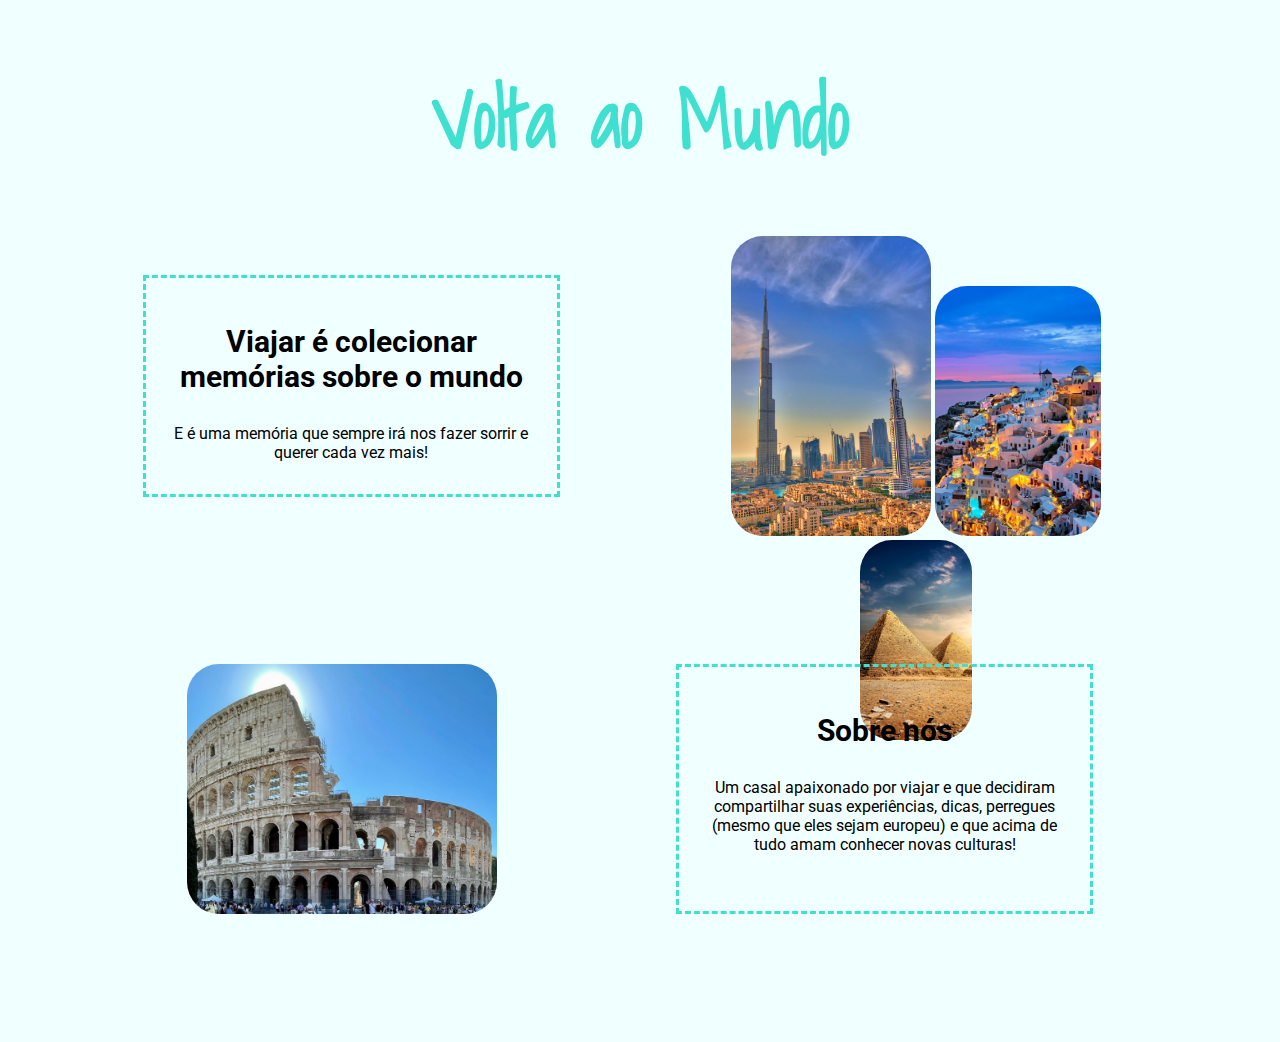
==== index.html @ 2bcfbd04 "Initial index.html" ====
<!DOCTYPE html>
<html lang="pt-br">
<head>
    <meta charset="UTF-8">
    <meta http-equiv="X-UA-Compatible" content="IE=edge">
    <meta name="viewport" content="width=device-width, initial-scale=1.0">
    <link rel="stylesheet" href="./assets/css/style.css">

    <link rel="preconnect" href="https://fonts.googleapis.com">
    <link rel="preconnect" href="https://fonts.gstatic.com" crossorigin>
    <link href="https://fonts.googleapis.com/css2?family=Roboto:wght@300;400;500;700&family=Shadows+Into+Light&display=swap" rel="stylesheet">
    
    <title>Volta ao Mundo</title>
</head>
<body>

    <header>
        <h1>Volta ao Mundo</h1>
    </header>

    <div class="around">
        
        <div class="around-texts">
            <p class="around-title">Viajar é colecionar memórias sobre o mundo</p>
            <p class="around-text">E é uma memória que sempre irá nos fazer sorrir e querer cada vez mais!</p>
        </div>

        <div class="around-images">
            <img src="./assets/img/dubai.png" alt="Imagem de Dubai" class="around-image image-1">
            <img src="./assets/img/grecia.jpeg" alt="Imagem de Santorini" class="around-image image-2">
            <img src="./assets/img/egito.jpeg" alt="Imagem do Egito" class="around-image image-3">
        </div>
    </div>

    <div class="about">
        <img src="./assets/img/roma.png" alt="Imagem do Coliseu em Roma" class="about-image">
        <div class="about-texts">
            <p class="about-title">Sobre nós</p>
            <p class="about-text">Um casal apaixonado por viajar e que decidiram compartilhar suas experiências, dicas, perregues (mesmo que eles sejam europeu) e que acima de tudo amam conhecer novas culturas!</p>
        </div>
    </div>


</body>
</html>
---- assets/css/style.css ----
body{
    background-color: azure;
    font-family: 'Roboto', sans-serif;
    text-align: center;
}

header{
    font-family: 'Shadows Into Light', cursive;
    font-size: 40px;
    color: turquoise;
    
}

.around{
    display: flex;
    justify-content: space-evenly;
    height: 300px;
    
}

.around-texts{
    align-self: center;
    padding: 1rem;
    border: 3px dashed turquoise;
    width: 30%;
}

.around-title, .about-title{
    font-size: 30px;
    font-weight: 700;
}

.around-images{
    width: 35%;
}

.around-image{
    border-radius: 2rem;
    align-self: flex-end;
}

.image-1{
    height: 300px
}

.image-2{
    height: 250px;
}

.image-3{
    height: 200px;
}

.about{
    display: flex;
    justify-content: space-evenly;
    height: 250px;
    margin: 8rem 0;
}

.about-image{
    border-radius: 2rem;
}

.about-texts{
    width: 30%;
    padding: 1rem;
    border: 3px dashed turquoise;
}
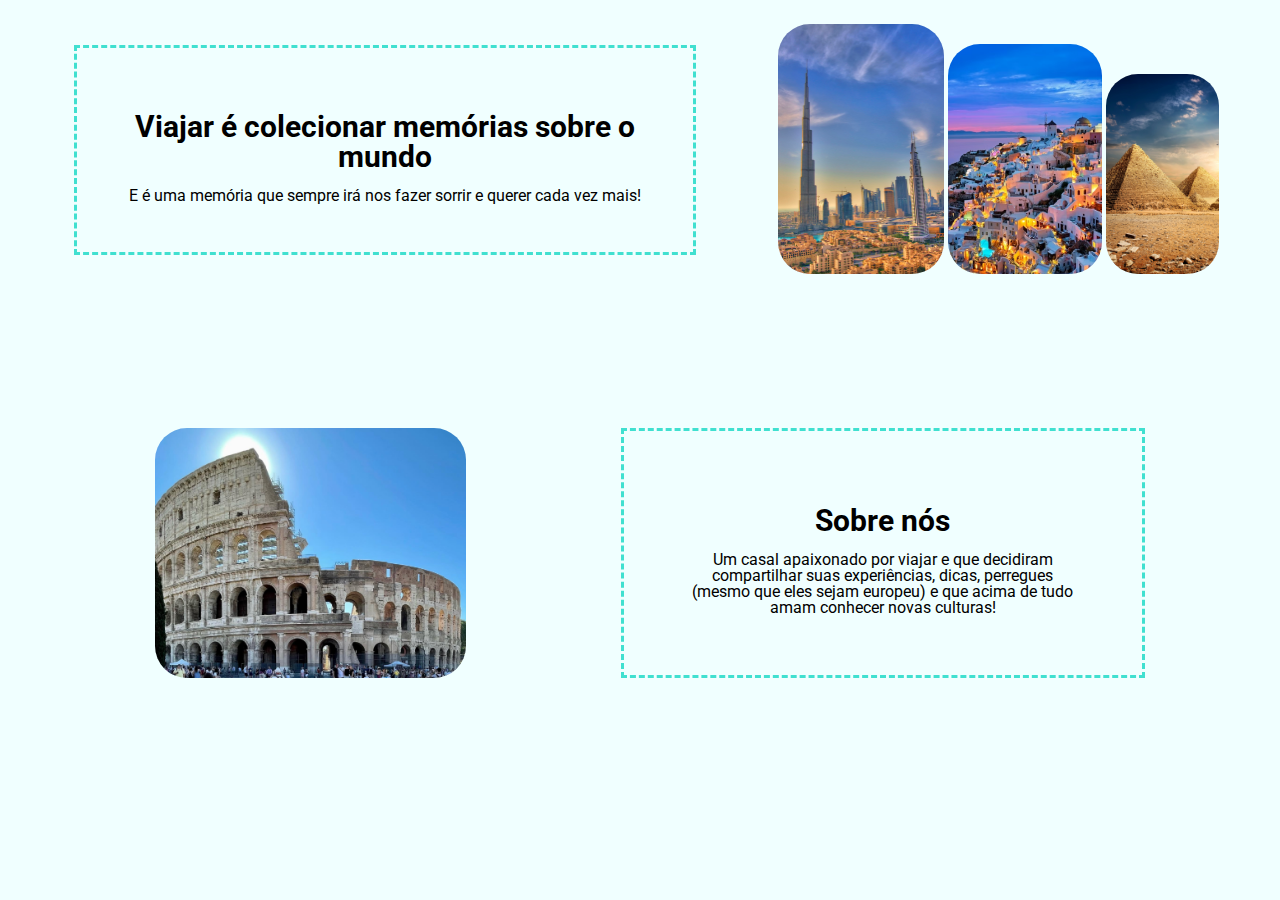
==== commit 5bab144e: "Creation of itineraries and contact" ====
--- a/index.html
+++ b/index.html
@@ -4,42 +4,44 @@
     <meta charset="UTF-8">
     <meta http-equiv="X-UA-Compatible" content="IE=edge">
     <meta name="viewport" content="width=device-width, initial-scale=1.0">
-    <link rel="stylesheet" href="./assets/css/style.css">
 
     <link rel="preconnect" href="https://fonts.googleapis.com">
     <link rel="preconnect" href="https://fonts.gstatic.com" crossorigin>
     <link href="https://fonts.googleapis.com/css2?family=Roboto:wght@300;400;500;700&family=Shadows+Into+Light&display=swap" rel="stylesheet">
+
+    <link rel="stylesheet" href="./assets/css/reset.css">
+    <link rel="stylesheet" href="./assets/css/style.css">
     
     <title>Volta ao Mundo</title>
 </head>
 <body>
+    <div class="content">
+        <header>
 
-    <header>
-        <h1>Volta ao Mundo</h1>
-    </header>
+        </header>
 
-    <div class="around">
-        
-        <div class="around-texts">
-            <p class="around-title">Viajar é colecionar memórias sobre o mundo</p>
-            <p class="around-text">E é uma memória que sempre irá nos fazer sorrir e querer cada vez mais!</p>
+        <div class="around">
+            
+            <div class="around-texts">
+                <p class="around-title">Viajar é colecionar memórias sobre o mundo</p>
+                <p class="around-text">E é uma memória que sempre irá nos fazer sorrir e querer cada vez mais!</p>
+            </div>
+
+            <div class="around-images">
+                <img src="./assets/img/dubai.png" alt="Imagem de Dubai" class="around-image image-1">
+                <img src="./assets/img/grecia.jpeg" alt="Imagem de Santorini" class="around-image image-2">
+                <img src="./assets/img/egito.jpeg" alt="Imagem do Egito" class="around-image image-3">
+            </div>
         </div>
 
-        <div class="around-images">
-            <img src="./assets/img/dubai.png" alt="Imagem de Dubai" class="around-image image-1">
-            <img src="./assets/img/grecia.jpeg" alt="Imagem de Santorini" class="around-image image-2">
-            <img src="./assets/img/egito.jpeg" alt="Imagem do Egito" class="around-image image-3">
+        <div class="about">
+            <img src="./assets/img/roma.png" alt="Imagem do Coliseu em Roma" class="about-image">
+            <div class="about-texts">
+                <p class="about-title">Sobre nós</p>
+                <p class="about-text">Um casal apaixonado por viajar e que decidiram compartilhar suas experiências, dicas, perregues (mesmo que eles sejam europeu) e que acima de tudo amam conhecer novas culturas!</p>
+            </div>
         </div>
     </div>
 
-    <div class="about">
-        <img src="./assets/img/roma.png" alt="Imagem do Coliseu em Roma" class="about-image">
-        <div class="about-texts">
-            <p class="about-title">Sobre nós</p>
-            <p class="about-text">Um casal apaixonado por viajar e que decidiram compartilhar suas experiências, dicas, perregues (mesmo que eles sejam europeu) e que acima de tudo amam conhecer novas culturas!</p>
-        </div>
-    </div>
-
-
 </body>
 </html>--- a/assets/css/style.css
+++ b/assets/css/style.css
@@ -5,15 +5,15 @@
     text-align: center;
 }
 
-header{
-    font-family: 'Shadows Into Light', cursive;
-    font-size: 40px;
-    color: turquoise;
-    
+.content{
+    /* position: relative; */
+    width: 1300px;
+    margin: 0 auto;
 }
 
 .around{
     display: flex;
+    align-items: center;
     justify-content: space-evenly;
     height: 300px;
     
@@ -21,14 +21,15 @@
 
 .around-texts{
     align-self: center;
-    padding: 1rem;
+    padding: 3rem;
     border: 3px dashed turquoise;
-    width: 30%;
+    width: 40%;
 }
 
 .around-title, .about-title{
     font-size: 30px;
     font-weight: 700;
+    margin: 1rem 0;
 }
 
 .around-images{
@@ -37,15 +38,14 @@
 
 .around-image{
     border-radius: 2rem;
-    align-self: flex-end;
 }
 
 .image-1{
-    height: 300px
+    height: 250px
 }
 
 .image-2{
-    height: 250px;
+    height: 230px;
 }
 
 .image-3{
@@ -65,6 +65,10 @@
 
 .about-texts{
     width: 30%;
-    padding: 1rem;
+    padding: 1rem 4rem;
     border: 3px dashed turquoise;
+
+    display: flex;
+    flex-direction: column;
+    justify-content: center;
 }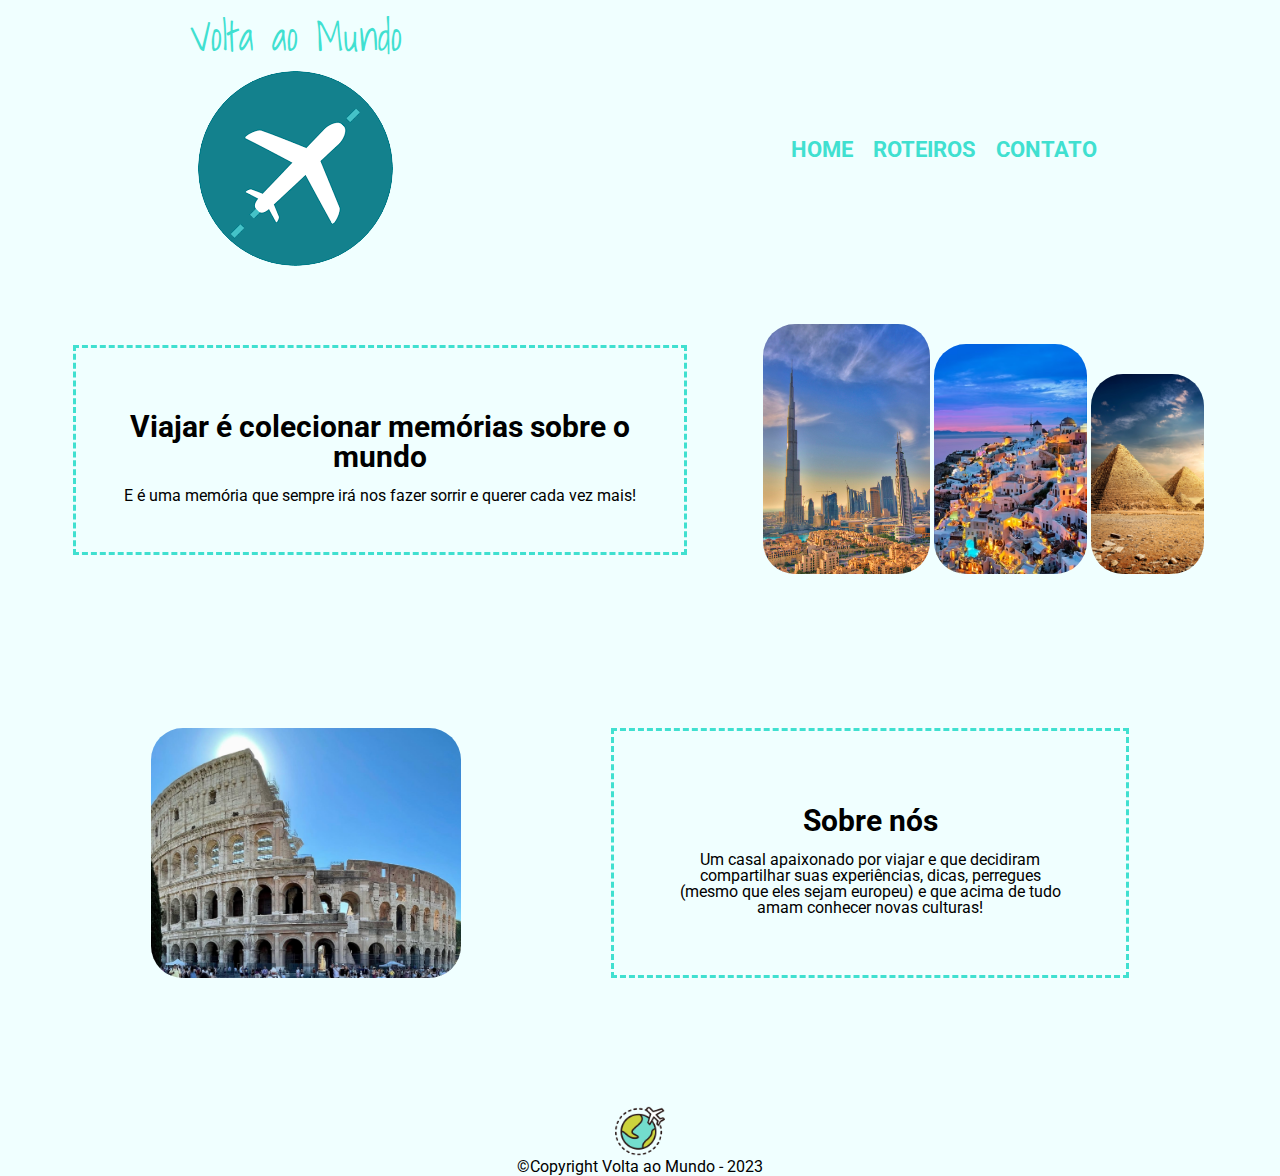
==== commit b11c22e8: "project semantics" ====
--- a/index.html
+++ b/index.html
@@ -10,16 +10,27 @@
     <link href="https://fonts.googleapis.com/css2?family=Roboto:wght@300;400;500;700&family=Shadows+Into+Light&display=swap" rel="stylesheet">
 
     <link rel="stylesheet" href="./assets/css/reset.css">
-    <link rel="stylesheet" href="./assets/css/style.css">
+    <link rel="stylesheet" href="./assets/css/index.css">
     
     <title>Volta ao Mundo</title>
 </head>
 <body>
-    <div class="content">
-        <header>
+    <header>   
+        <div class="header-content">
+            <div header-logo>
+                    <h1 class="header-title">Volta ao Mundo</h1>
+                    <img src="./assets/img/header.png" alt="Imagem de avião" class="header-image">
+            </div>
+    
+            <ul class="header-menu">
+                    <li class="header-item"><a href="./index.html" class="header-link">Home</a></li>
+                    <li class="header-item"><a href="./roteiros.html" class="header-link">Roteiros</a></li>
+                    <li class="header-item"><a href="./contato.html" class="header-link">Contato</a></li>
+            </ul>
+        </div>
+    </header>
 
-        </header>
-
+    <main>
         <div class="around">
             
             <div class="around-texts">
@@ -41,7 +52,13 @@
                 <p class="about-text">Um casal apaixonado por viajar e que decidiram compartilhar suas experiências, dicas, perregues (mesmo que eles sejam europeu) e que acima de tudo amam conhecer novas culturas!</p>
             </div>
         </div>
-    </div>
+
+    </main>
+
+    <footer class="footer">
+        <img src="./assets/img/rodape.png" alt="ícone de avião" class="footer-image">
+        <p class="footer-text">&copy;Copyright Volta ao Mundo - 2023</p>
+    </footer>
 
 </body>
 </html>--- a/assets/css/index.css
+++ b/assets/css/index.css
@@ -0,0 +1,109 @@
+body{
+    background-color: azure;
+    font-family: 'Roboto', sans-serif;
+    text-align: center;
+}
+
+/* header */
+
+.header-content{
+    display: flex;
+    justify-content: space-around;
+    align-items: center;
+
+    height: 300px;
+}
+
+.header-title{
+    font-family: 'Shadows Into Light', cursive;
+    font-size: 40px;
+    color: turquoise;
+}
+
+.header-item{
+    display: inline;
+    margin-left: 1rem;
+}
+
+.header-link{
+    color: turquoise;
+    font-size: 22px;
+    font-weight: 700;
+    text-decoration:none;
+    text-transform: uppercase;  
+}
+
+.header-link:hover{
+    color: #278077;
+    text-decoration: underline;
+}
+
+/* main */
+
+.around{
+    display: flex;
+    align-items: center;
+    justify-content: space-evenly;
+    height: 300px;
+    
+}
+
+.around-texts{
+    align-self: center;
+    padding: 3rem;
+    border: 3px dashed turquoise;
+    width: 40%;
+}
+
+.around-title, .about-title{
+    font-size: 30px;
+    font-weight: 700;
+    margin: 1rem 0;
+}
+
+.around-images{
+    width: 35%;
+}
+
+.around-image{
+    border-radius: 2rem;
+}
+
+.image-1{
+    height: 250px
+}
+
+.image-2{
+    height: 230px;
+}
+
+.image-3{
+    height: 200px;
+}
+
+.about{
+    display: flex;
+    justify-content: space-evenly;
+    height: 250px;
+    margin: 8rem 0;
+}
+
+.about-image{
+    border-radius: 2rem;
+}
+
+.about-texts{
+    width: 30%;
+    padding: 1rem 4rem;
+    border: 3px dashed turquoise;
+
+    display: flex;
+    flex-direction: column;
+    justify-content: center;
+}
+
+/* rodape */
+
+.footer-image{
+    width: 50px;
+}